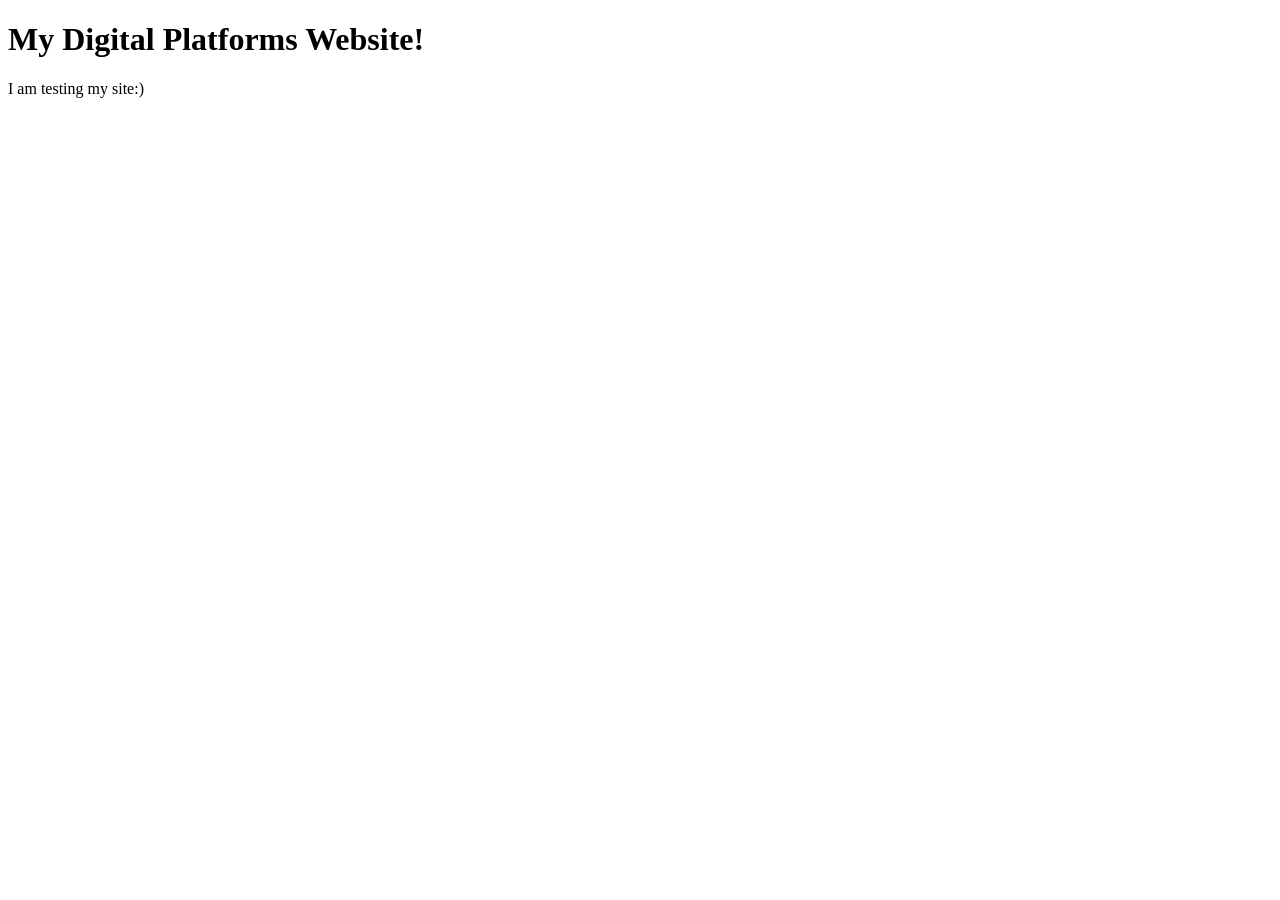
==== index.html @ ebd28160 "Create index.html" ====
<!DOCTYPE html>
<html lang="en">
<head>
    <meta charset="UTF-8">
    <meta name="viewport" content="width=device-width, initial-scale=1.0">
    <title>Document</title>
</head>
<body>
    <h1>My Digital Platforms Website!</h1>
        <p>I am testing my site:)</p>
</body>
</html>
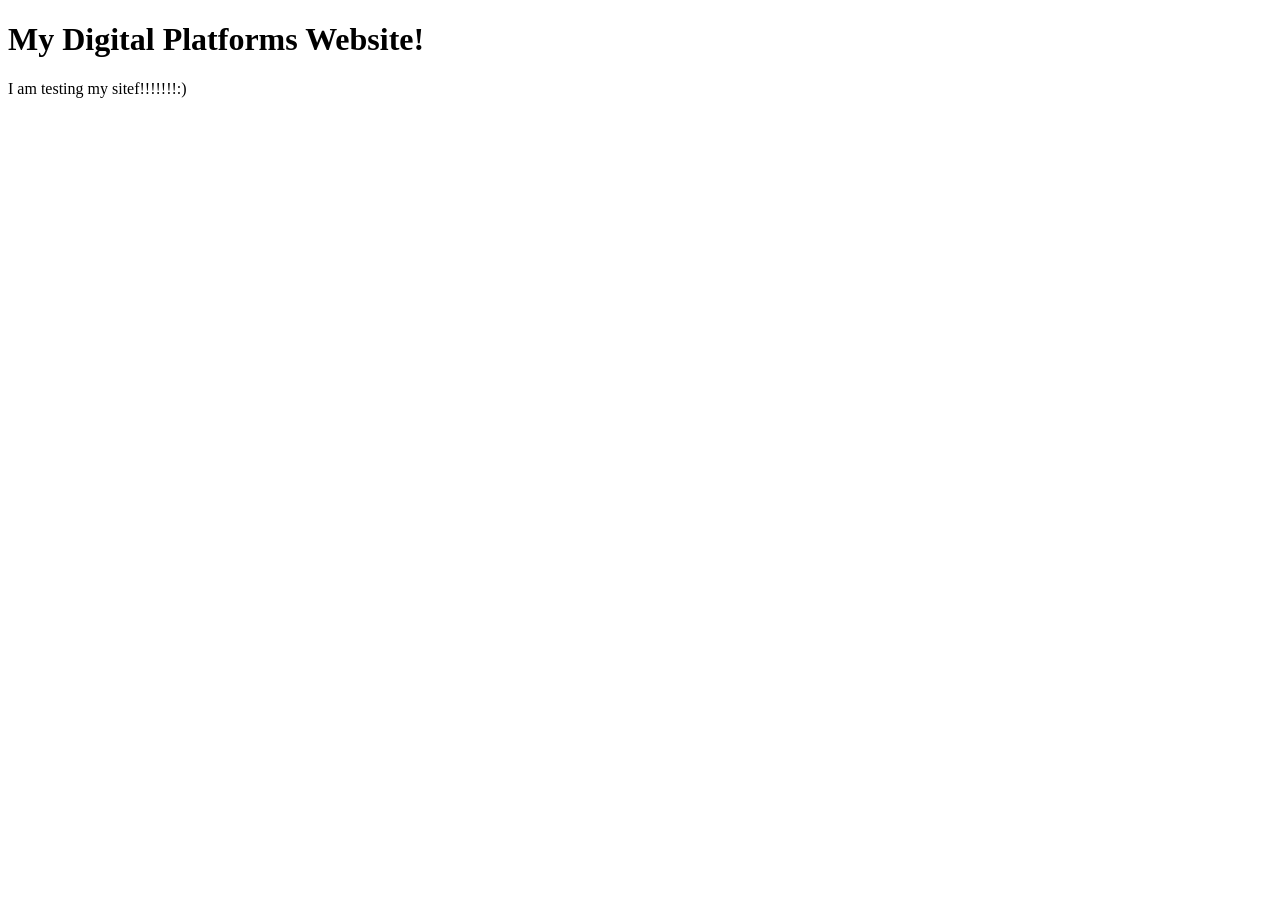
==== commit 74a7fa94: "edit paragraph" ====
--- a/index.html
+++ b/index.html
@@ -7,6 +7,6 @@
 </head>
 <body>
     <h1>My Digital Platforms Website!</h1>
-        <p>I am testing my site:)</p>
+        <p>I am testing my sitef!!!!!!!:)</p>
 </body>
 </html>
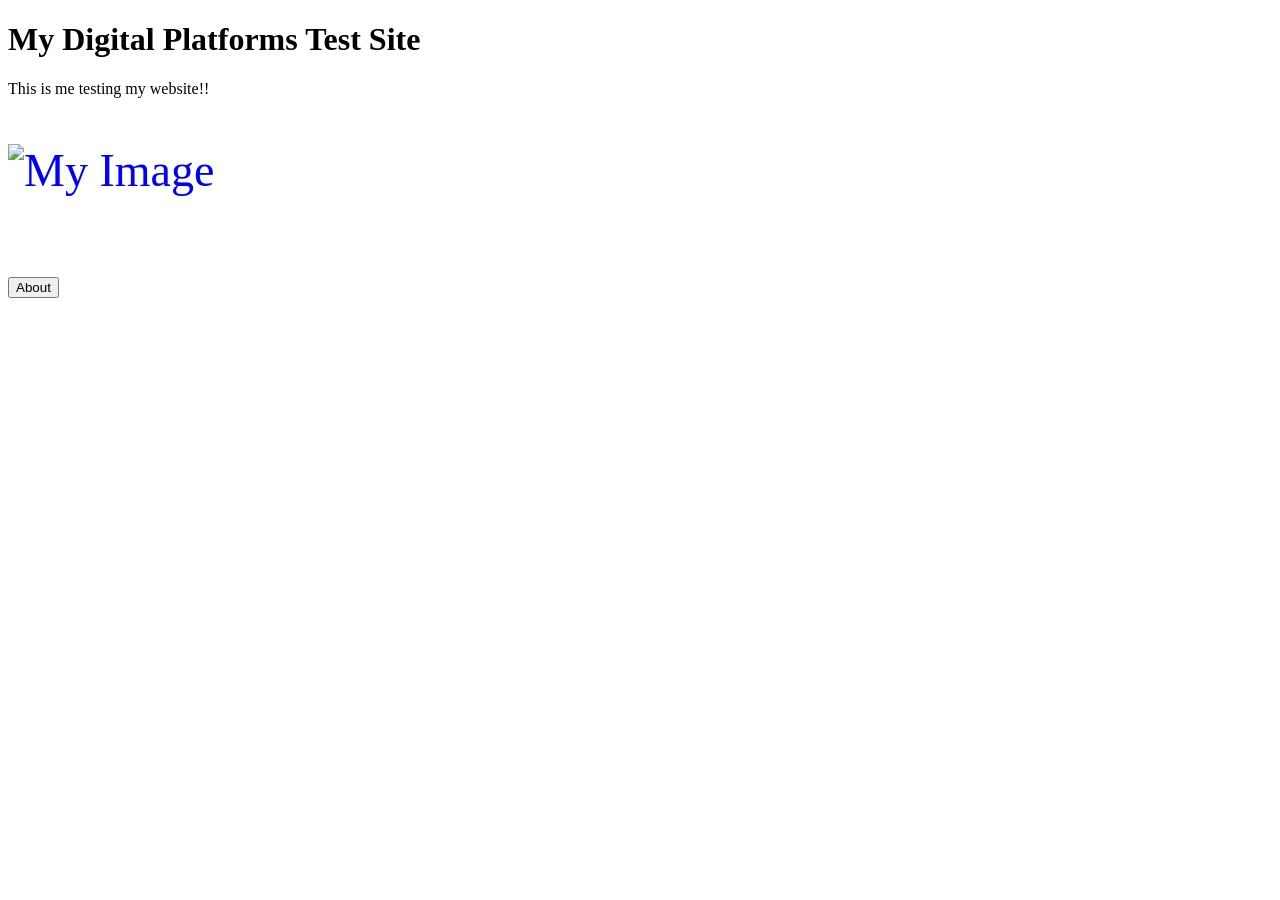
==== commit 52cd83b4: "Update" ====
--- a/index.html
+++ b/index.html
@@ -3,10 +3,18 @@
 <head>
     <meta charset="UTF-8">
     <meta name="viewport" content="width=device-width, initial-scale=1.0">
-    <title>Document</title>
+    <title>Homepage</title>
 </head>
 <body>
-    <h1>My Digital Platforms Website!</h1>
-        <p>I am testing my sitef!!!!!!!:)</p>
+
+    <h1>My Digital Platforms Test Site</h1>
+    <p>This is me testing my website!!</p>
+        <p style="color: blue; font-size: 46px;">
+
+    <img src="/Users/emmyreich/Documents/GitHub/argd4190_digital_platforms/imgs/Image Test.avif" alt="My Image" width="300">
+    <br><br>
+
+    <button onclick="location.href='about.html'">About</button>
+
 </body>
 </html>
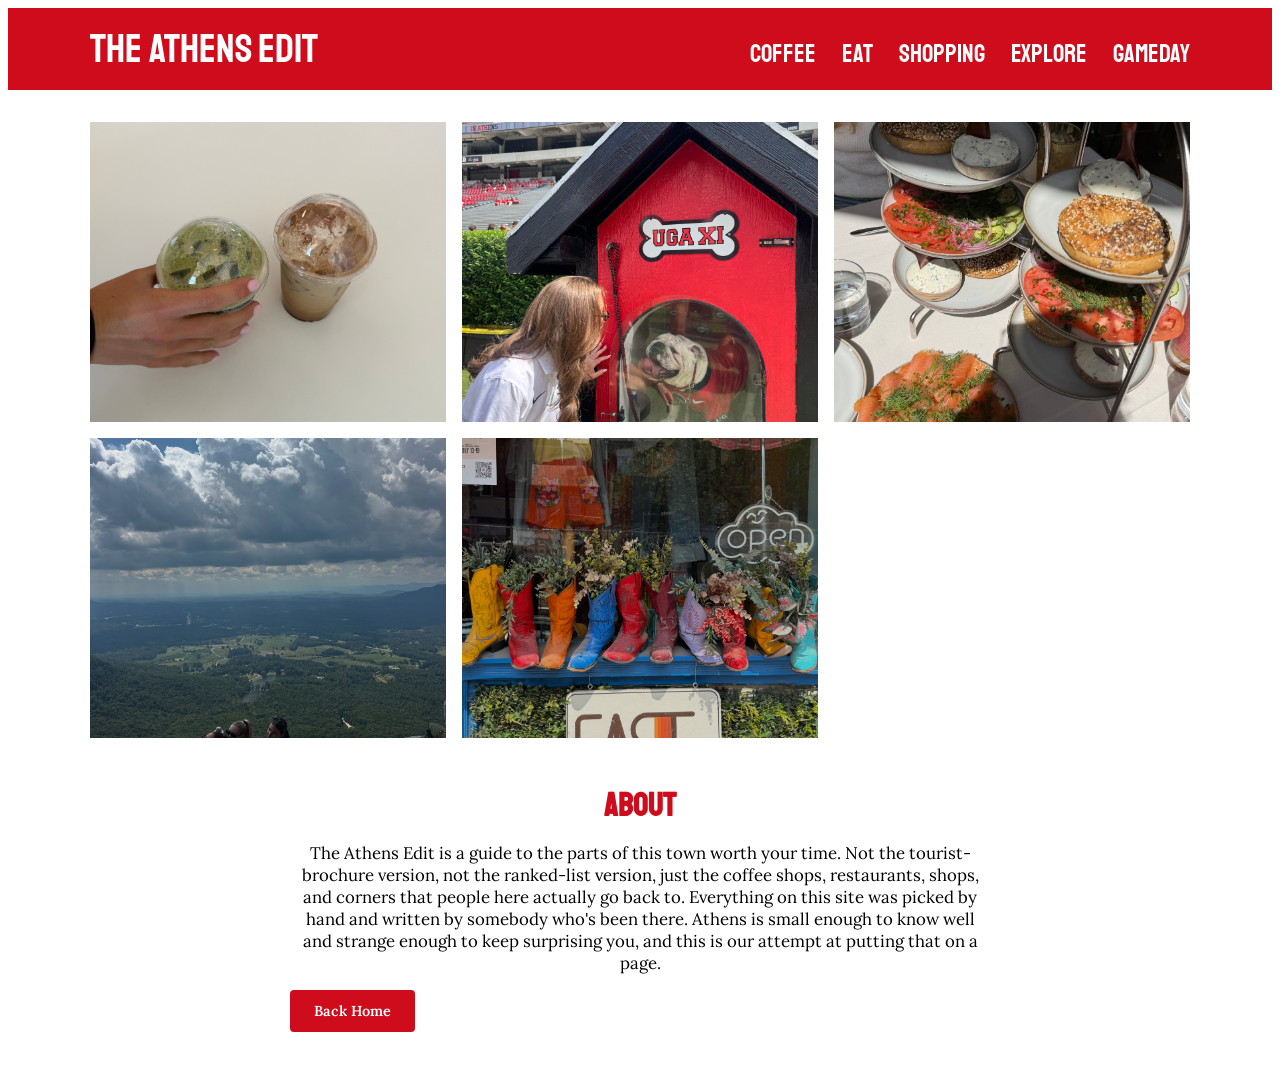
==== commit 3714ba5c: "Add all pages and stylesheet" ====
--- a/index.html
+++ b/index.html
@@ -1,20 +1,71 @@
 <!DOCTYPE html>
 <html lang="en">
 <head>
-    <meta charset="UTF-8">
-    <meta name="viewport" content="width=device-width, initial-scale=1.0">
-    <title>Homepage</title>
+<meta charset="utf-8">
+<meta name="viewport" content="width=device-width, initial-scale=1">
+<title>The Athens Edit</title>
+<link rel="preconnect" href="https://fonts.googleapis.com">
+<link rel="preconnect" href="https://fonts.gstatic.com" crossorigin>
+<link href="https://fonts.googleapis.com/css2?family=Staatliches&display=swap" rel="stylesheet"><link rel="stylesheet" href="style.css">
+<link rel="preconnect" href="https://fonts.googleapis.com">
+<link rel="preconnect" href="https://fonts.gstatic.com" crossorigin>
+<link href="https://fonts.googleapis.com/css2?family=Lora:ital,wght@0,400..700;1,400..700&display=swap" rel="stylesheet">
 </head>
 <body>
 
-    <h1>My Digital Platforms Test Site</h1>
-    <p>This is me testing my website!!</p>
-        <p style="color: blue; font-size: 46px;">
+<header class="site-header">
+  <div class="wrap">
+    <a class="logo" href="index.html">The Athens Edit</a>
+    <nav class="nav">
+      <a href="coffee.html">Coffee</a>
+      <a href="eat.html">Eat</a>
+      <a href="shopping.html">Shopping</a>
+      <a href="explore.html">Explore</a>
+      <a href="gameday.html">Gameday</a>
+    </nav>
+  </div>
+</header>
 
-    <img src="/Users/emmyreich/Documents/GitHub/argd4190_digital_platforms/imgs/Image Test.avif" alt="My Image" width="300">
-    <br><br>
+<section class="gallery">
+  <figure>
+    <img src="imgs/coffee.jpeg" alt="Coffee">
+    <figcaption>
+      <h3>Best Coffee in Town</h3>
+      <p>Every study session in Athens starts the same way: somebody's holding a latte with a flavor that didn't exist last year. The menus here get weird in the best way, and these are the spots worth your punch card. <a class="btn" href="coffee.html">Click here for our list</a></p>
+    </figcaption>
+  </figure>
+  <figure>
+    <img src="imgs/meanduga.jpeg" alt="Plate of biscuits and gravy">
+    <figcaption>
+      <h3>Saturday in Athens</h3>
+      <p>Kickoff sets the schedule for everyone, whether you have a ticket or not. Where to park, where to watch, and where to get the best outfits..<a class="btn" href="gameday.html">Click here more</a></p>
+    </figcaption>
+  </figure>
+  <figure>
+    <img src="imgs/zzbrunch.jpeg" alt="Eats">
+    <figcaption>
+      <h3>Where to Eat</h3>
+      <p>Breakfast that's worth the wait, dinner that's worth the reservation, and enough late-night options to survive a Tuesday. Sorted by when you're hungry, not by price.<a class="btn" href="eat.html">Click here for more</a></p>
+    </figcaption>
+  </figure>
+  <figure>
+    <img src="imgs/hike.jpeg" alt="Hiking">
+    <figcaption>
+      <h3>Best ways to explore Athens</h3>
+      <p>Botanical gardens, record stores, walks. The stuff that fills the hours between meals and makes the town feel like more than a campus.<a class="btn" href="explore.html">Click here for more</a></p>
+    </figcaption>
+  </figure>
+  <figure>
+  <img src="imgs/IMG_5036.jpeg" alt="Shopping">
+    <figcaption>
+      <h3>Where to buy the best outfits!</h3>
+      <p>Three floors of vintage denim, boutiques that stock things you won't see on anyone else, and lots of very specific stores for red and black. Downtown does most of the work. <a class="btn" href="shopping.html">Click here for more</a></p>
+    </figcaption>
+  </figure>
+</section>
 
-    <button onclick="location.href='about.html'">About</button>
-
-</body>
-</html>+<section class="about">
+  <h1>About</h1>
+  <p>The Athens Edit is a guide to the parts of this town worth your time. Not the tourist-brochure version, not the ranked-list version, just the coffee shops, restaurants, shops, and corners that people here actually go back to. Everything on this site was picked by hand and written by somebody who's been there. Athens is small enough to know well and strange enough to keep surprising you, and this is our attempt at putting that on a page.</p>
+  <a class="btn" href="index.html">Back Home</a>
+</section>
--- a/style.css
+++ b/style.css
@@ -0,0 +1,134 @@
+.staatliches-regular {
+  font-family: "Staatliches", sans-serif;
+  font-weight: 400;
+  font-style: normal;
+
+}
+
+.lora {
+  font-family: "Lora", serif;
+  font-optical-sizing: auto;
+  font-style: normal;
+}
+.site-header {
+  background: #ce0c1c;
+  font-family: "Staatliches", sans-serif;
+  font-size: 40px;
+  color: #ffffff;
+}
+.nav a {
+  margin-left: 1.25rem;
+  color: #ffffff;
+  text-decoration: none;
+  font-family: "Staatliches", sans-serif;
+  font-size: 25px;
+
+}
+
+.nav a:hover {
+  text-decoration: underline and bold;
+}
+.site-header .wrap {
+  max-width: 1100px;
+  margin: 0 auto;
+  padding: 1rem;
+  display: flex;
+  align-items: center;
+  justify-content: space-between;
+}
+.logo {
+  font-family: "Staatliches", sans-serif;
+  font-size: 40px;
+  color: #ffffff;
+  text-decoration: none;
+}
+
+.gallery {
+  max-width: 1100px;
+  margin: 2rem auto;
+  padding: 0 1rem;
+  display: grid;
+  grid-template-columns: repeat(3, 1fr);
+  gap: 1rem;
+}
+
+.gallery figure {
+  flex: 1;
+  margin: 0;
+  position: relative;
+  overflow: hidden;
+}
+
+.gallery img {
+  width: 100%;
+  height: 300px;
+  object-fit: cover;
+  display: block;
+  transition: filter 0.3s ease;
+}
+
+.gallery figure:hover img {
+  filter: blur(4px) brightness(0.6);
+}
+
+.gallery figcaption {
+  position: absolute;
+  top: 0;
+  left: 0;
+  width: 100%;
+  height: 100%;
+  padding: 1.5rem;
+  box-sizing: border-box;
+  display: flex;
+  flex-direction: column;
+  justify-content: center;
+  text-align: center;
+  color: #fff;
+  opacity: 0;
+  transition: opacity 0.3s ease;
+  font-family: "Lora", serif;
+
+}
+
+.gallery figure:hover figcaption {
+  opacity: 1;
+}
+
+.btn {
+  display: inline-block;
+  margin-top: 1rem;
+  padding: 0.75rem 1.5rem;
+  background: #ce0c1c;
+  color: #fff;
+  font-size: 0.9rem;
+  font-weight: 600;
+  text-decoration: none;
+  border-radius: 4px;
+  transition: background 0.2s ease;
+  font-family: "Lora", serif;
+}
+
+.btn:hover {
+  background: #6b0202;
+}
+.about {
+  max-width: 700px;
+  margin: 3rem auto;
+  padding: 0 1rem;
+}
+
+.about h1 {
+  font-size: 2rem;
+  margin: 0 0 1rem;
+  font-family: "Staatliches", sans-serif;
+  color: #ce0c1c;
+  text-align: center;
+}
+
+.about p {
+  font-size: 1.05rem;
+  color: #000000;
+  margin: 0;
+  font-family: "Lora", serif;
+  text-align: center;
+}
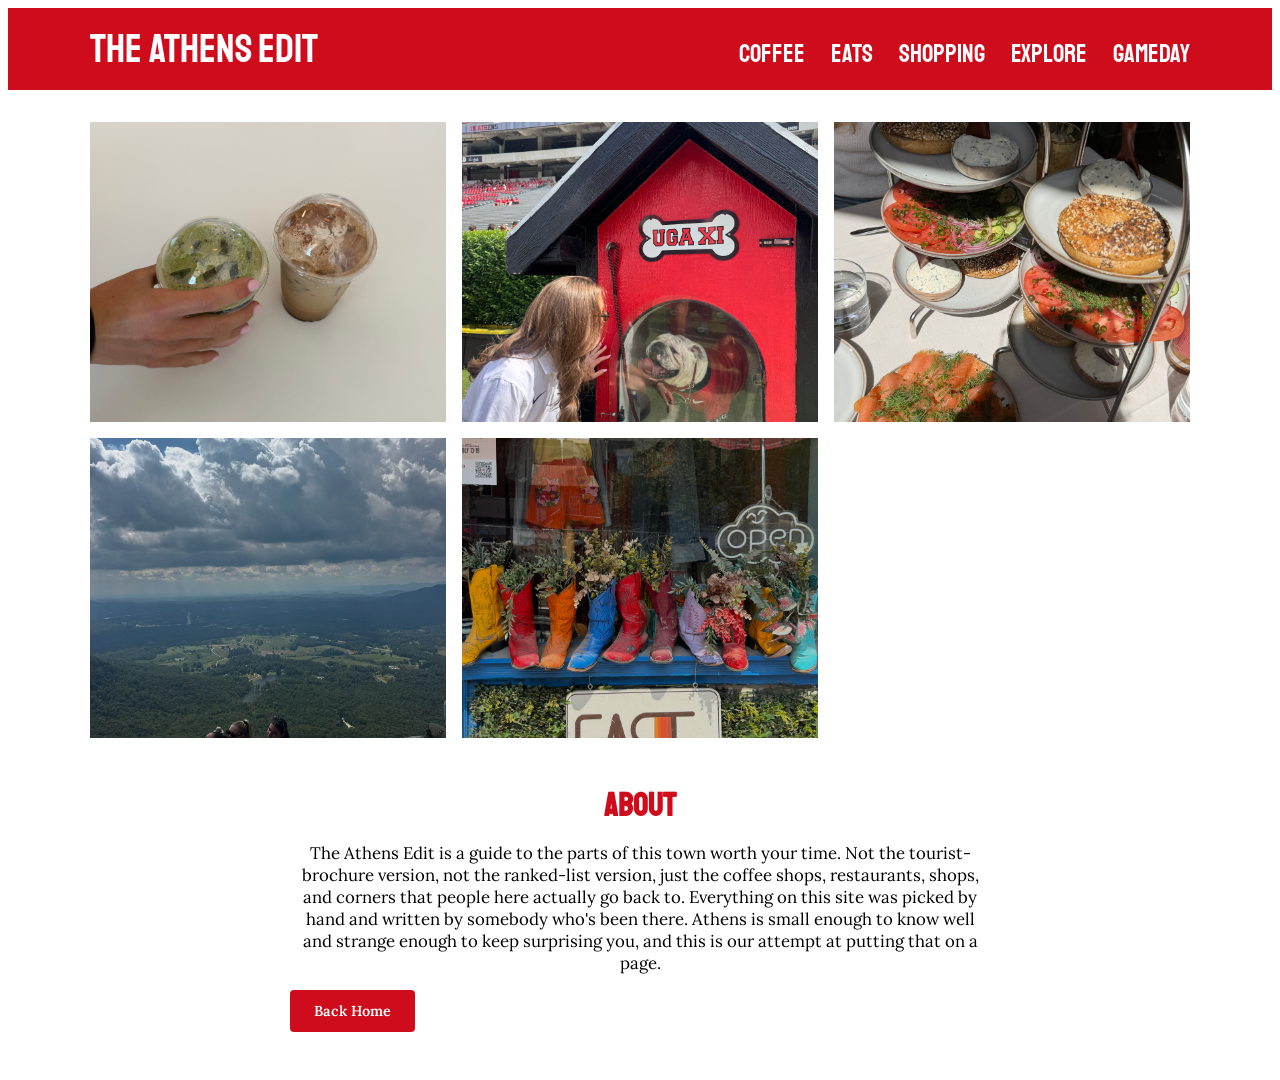
==== commit 66a33f7b: "changes" ====
--- a/index.html
+++ b/index.html
@@ -18,7 +18,7 @@
     <a class="logo" href="index.html">The Athens Edit</a>
     <nav class="nav">
       <a href="coffee.html">Coffee</a>
-      <a href="eat.html">Eat</a>
+      <a href="eat.html">Eats</a>
       <a href="shopping.html">Shopping</a>
       <a href="explore.html">Explore</a>
       <a href="gameday.html">Gameday</a>
@@ -31,35 +31,35 @@
     <img src="imgs/coffee.jpeg" alt="Coffee">
     <figcaption>
       <h3>Best Coffee in Town</h3>
-      <p>Every study session in Athens starts the same way: somebody's holding a latte with a flavor that didn't exist last year. The menus here get weird in the best way, and these are the spots worth your punch card. <a class="btn" href="coffee.html">Click here for our list</a></p>
+      <p>Every study session in Athens starts the same way: somebody's holding a latte with a flavor that didn't exist last year. The menus here get weird in the best way, and these are the spots worth your punch card. <a class="btn" href="coffee.html">COFFEE</a></p>
     </figcaption>
   </figure>
   <figure>
     <img src="imgs/meanduga.jpeg" alt="Plate of biscuits and gravy">
     <figcaption>
       <h3>Saturday in Athens</h3>
-      <p>Kickoff sets the schedule for everyone, whether you have a ticket or not. Where to park, where to watch, and where to get the best outfits..<a class="btn" href="gameday.html">Click here more</a></p>
+      <p>Kickoff sets the schedule for everyone, whether you have a ticket or not. Where to park, where to watch, and where to get the best outfits..<a class="btn" href="gameday.html">GAMEDAY</a></p>
     </figcaption>
   </figure>
   <figure>
     <img src="imgs/zzbrunch.jpeg" alt="Eats">
     <figcaption>
       <h3>Where to Eat</h3>
-      <p>Breakfast that's worth the wait, dinner that's worth the reservation, and enough late-night options to survive a Tuesday. Sorted by when you're hungry, not by price.<a class="btn" href="eat.html">Click here for more</a></p>
+      <p>Breakfast that's worth the wait, dinner that's worth the reservation, and enough late-night options to survive a Tuesday. Sorted by when you're hungry, not by price.<a class="btn" href="eat.html">EATS</a></p>
     </figcaption>
   </figure>
   <figure>
     <img src="imgs/hike.jpeg" alt="Hiking">
     <figcaption>
       <h3>Best ways to explore Athens</h3>
-      <p>Botanical gardens, record stores, walks. The stuff that fills the hours between meals and makes the town feel like more than a campus.<a class="btn" href="explore.html">Click here for more</a></p>
+      <p>Botanical gardens, record stores, walks. The stuff that fills the hours between meals and makes the town feel like more than a campus.<a class="btn" href="explore.html">EXPLORE</a></p>
     </figcaption>
   </figure>
   <figure>
   <img src="imgs/IMG_5036.jpeg" alt="Shopping">
     <figcaption>
       <h3>Where to buy the best outfits!</h3>
-      <p>Three floors of vintage denim, boutiques that stock things you won't see on anyone else, and lots of very specific stores for red and black. Downtown does most of the work. <a class="btn" href="shopping.html">Click here for more</a></p>
+      <p>Three floors of vintage denim, boutiques that stock things you won't see on anyone else, and lots of very specific stores for red and black. Downtown does most of the work. <a class="btn" href="shopping.html">SHOPPING</a></p>
     </figcaption>
   </figure>
 </section>
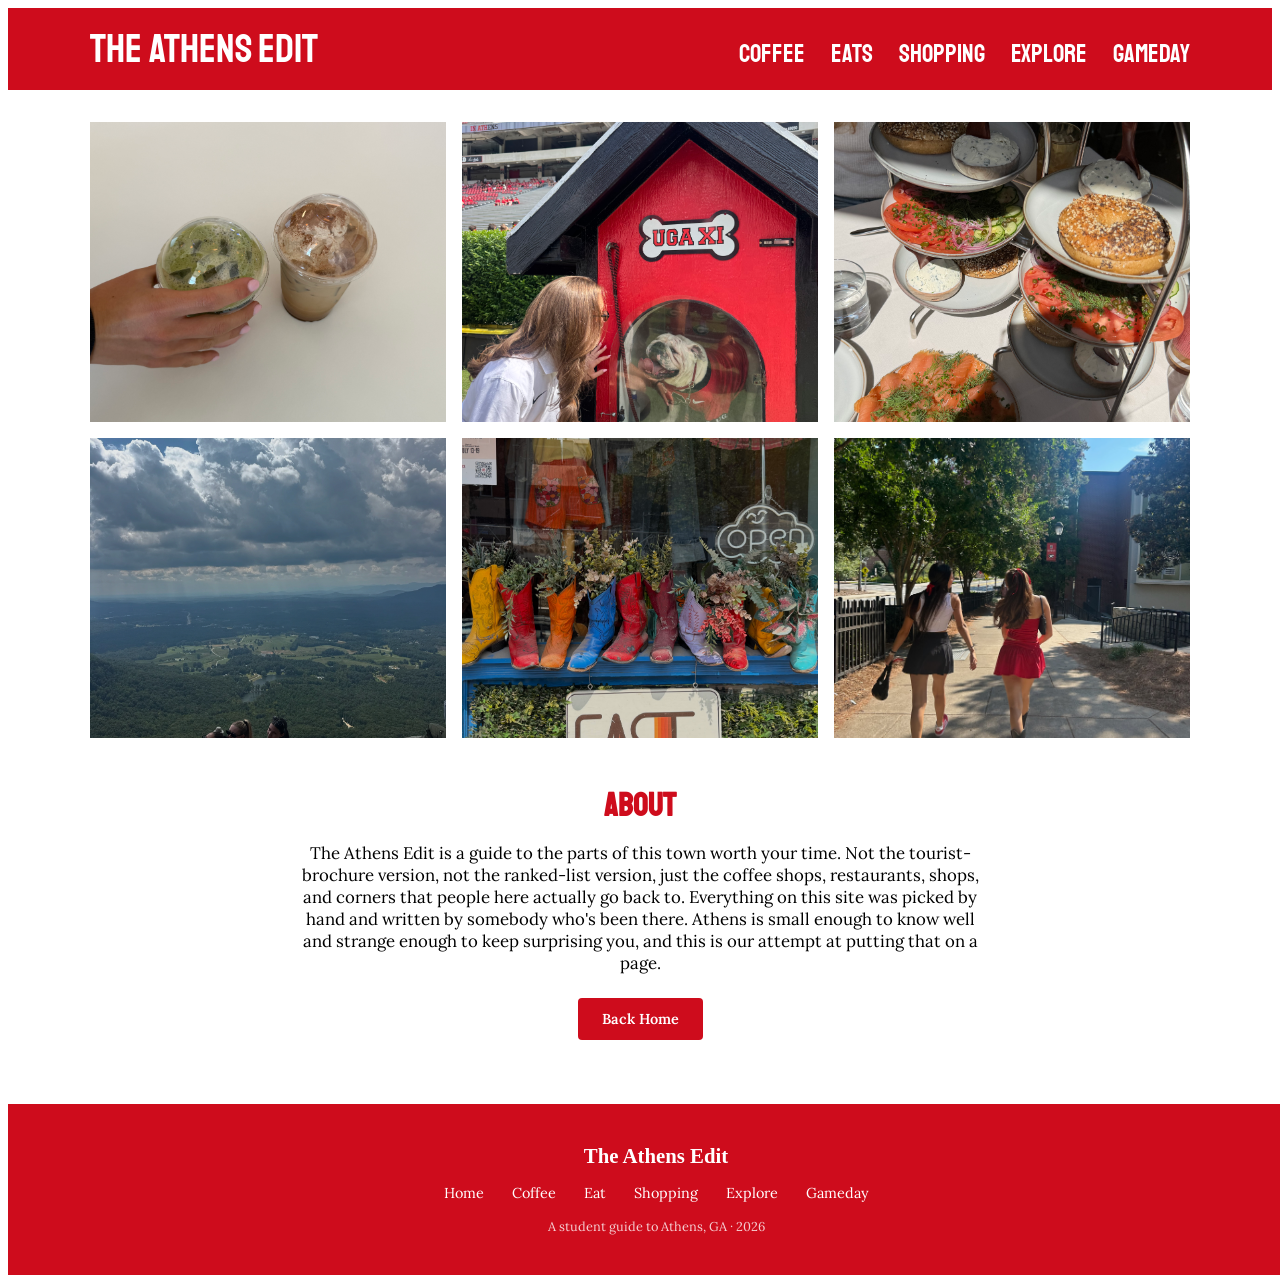
==== commit bd03ad7e: "Changes" ====
--- a/index.html
+++ b/index.html
@@ -31,35 +31,47 @@
     <img src="imgs/coffee.jpeg" alt="Coffee">
     <figcaption>
       <h3>Best Coffee in Town</h3>
-      <p>Every study session in Athens starts the same way: somebody's holding a latte with a flavor that didn't exist last year. The menus here get weird in the best way, and these are the spots worth your punch card. <a class="btn" href="coffee.html">COFFEE</a></p>
+      <p>Every study session in Athens starts the same way: somebody's holding a latte with a flavor that didn't exist last year. The menus here get weird in the best way, and these are the spots worth your punch card. </p>
+      <a class="btn" href="coffee.html">COFFEE</a>
     </figcaption>
   </figure>
   <figure>
     <img src="imgs/meanduga.jpeg" alt="Plate of biscuits and gravy">
     <figcaption>
       <h3>Saturday in Athens</h3>
-      <p>Kickoff sets the schedule for everyone, whether you have a ticket or not. Where to park, where to watch, and where to get the best outfits..<a class="btn" href="gameday.html">GAMEDAY</a></p>
+      <p>Kickoff sets the schedule for everyone, whether you have a ticket or not. Where to park, where to watch, and where to get the best outfits.</p>
+      <a class="btn" href="gameday.html">GAMEDAY</a>
     </figcaption>
   </figure>
   <figure>
     <img src="imgs/zzbrunch.jpeg" alt="Eats">
     <figcaption>
       <h3>Where to Eat</h3>
-      <p>Breakfast that's worth the wait, dinner that's worth the reservation, and enough late-night options to survive a Tuesday. Sorted by when you're hungry, not by price.<a class="btn" href="eat.html">EATS</a></p>
+      <p>Breakfast that's worth the wait, dinner that's worth the reservation, and enough late-night options to survive a Tuesday. Sorted by when you're hungry, not by price.</p>
+      <a class="btn" href="eat.html">EATS</a>
     </figcaption>
   </figure>
   <figure>
     <img src="imgs/hike.jpeg" alt="Hiking">
     <figcaption>
       <h3>Best ways to explore Athens</h3>
-      <p>Botanical gardens, record stores, walks. The stuff that fills the hours between meals and makes the town feel like more than a campus.<a class="btn" href="explore.html">EXPLORE</a></p>
+      <p>Botanical gardens, record stores, walks. The stuff that fills the hours between meals and makes the town feel like more than a campus.</p>
+      <a class="btn" href="explore.html">EXPLORE</a>
     </figcaption>
   </figure>
   <figure>
   <img src="imgs/IMG_5036.jpeg" alt="Shopping">
     <figcaption>
-      <h3>Where to buy the best outfits!</h3>
-      <p>Three floors of vintage denim, boutiques that stock things you won't see on anyone else, and lots of very specific stores for red and black. Downtown does most of the work. <a class="btn" href="shopping.html">SHOPPING</a></p>
+      <h3>Where the outfits actually come from</h3>
+      <p>Three floors of vintage denim, boutiques that stock things you won't see on anyone else, and lots of very specific stores for red and black. Downtown does most of the work.</p>
+      <a class="btn" href="shopping.html">SHOPPING</a>
+    </figcaption>
+  </figure>
+    <figure>
+  <img src="imgs/IMG_0150.JPG" alt="Walking">
+    <figcaption>
+      <h3>The Athens Edit</h3>
+      <p>Thanks for exploring The Athens Edit!<a class="btn" href="index.html">HOME</a></p>
     </figcaption>
   </figure>
 </section>
@@ -68,4 +80,20 @@
   <h1>About</h1>
   <p>The Athens Edit is a guide to the parts of this town worth your time. Not the tourist-brochure version, not the ranked-list version, just the coffee shops, restaurants, shops, and corners that people here actually go back to. Everything on this site was picked by hand and written by somebody who's been there. Athens is small enough to know well and strange enough to keep surprising you, and this is our attempt at putting that on a page.</p>
   <a class="btn" href="index.html">Back Home</a>
-</section>+</section>
+
+<footer class="site-footer">
+  <div class="wrap">
+    <p class="footer-logo">The Athens Edit</p>
+    <nav class="footer-nav">
+      <a href="index.html">Home</a>
+      <a href="coffee.html">Coffee</a>
+      <a href="eat.html">Eat</a>
+      <a href="shopping.html">Shopping</a>
+      <a href="explore.html">Explore</a>
+      <a href="gameday.html">Gameday</a>
+    </nav>
+    <p class="footer-note">A student guide to Athens, GA · 2026</p>
+  </div>
+</footer>
+</html>
--- a/style.css
+++ b/style.css
@@ -131,4 +131,131 @@
   margin: 0;
   font-family: "Lora", serif;
   text-align: center;
+}
+.gallery figcaption {
+  align-items: center;
+}
+.about .btn {
+  display: block;
+  width: fit-content;
+  margin: 1.5rem auto 0;
+}
+
+.page-intro {
+  max-width: 700px;
+  margin: 3rem auto;
+  padding: 0 1rem;
+  text-align: center;
+}
+
+.spots {
+  max-width: 700px;
+  margin: 0 auto;
+  padding: 0 1rem;
+}
+
+.spot {
+  margin-bottom: 2rem;
+}
+
+.spot h2 {
+  color: #ce0c1c;
+  margin-bottom: 0.25rem;
+  font-family: "Staatliches", sans-serif;
+
+}
+
+.spot p {
+  color: #000;
+  margin: 0 0 0.5rem;
+  font-family: "Lora", serif;
+
+}
+
+.page-intro h1{
+  text-align: center;
+  margin-bottom: 1rem;
+  font-family: "Staatliches", sans-serif;
+  color: #ce0c1c;
+
+}
+.page-intro p {
+  text-align: center;
+  margin-bottom: 1rem;
+  font-family: "Lora", serif;
+  color: #ce0c1c;
+}
+
+.photo-strip {
+  max-width: 1100px;
+  margin: 4rem auto 0;
+  padding: 0 1rem;
+  display: grid;
+  grid-template-columns: repeat(3, 1fr);
+  gap: 1rem;
+}
+
+.photo-strip img {
+  width: 100%;
+  height: 250px;
+  object-fit: cover;
+  display: block;
+}
+
+.section-head {
+  color: #ce0c1c;
+  font-size: 2rem;
+  margin: 3rem 0 1.5rem;
+  border-bottom: 2px solid #ce0c1c;
+  padding-bottom: 0.5rem;
+    font-family: "Staatliches", sans-serif;
+
+}
+
+.site-footer {
+  margin-top: 4rem;
+  padding: 2.5rem 1rem;
+  background: #ce0c1c;
+  color: #fff;
+  text-align: center;
+    width: 100%;
+  max-width: none;
+  margin-left: 0;
+  margin-right: 0;
+}
+
+
+.site-footer .wrap {
+  max-width: 1100px;
+  margin: 0 auto;
+  display: block;
+  padding: 0;
+}
+
+.footer-logo {
+  font-size: 1.3rem;
+  font-weight: bold;
+  margin: 0 0 1rem;
+}
+
+.footer-nav a {
+  color: #fff;
+  text-decoration: none;
+  margin: 0 0.75rem;
+  font-size: 0.9rem;
+    font-family: "Lora", serif;
+
+}
+
+.footer-nav a:hover {
+  text-decoration: underline;
+  font-family: "Lora", serif;
+
+}
+
+.footer-note {
+  margin: 1rem 0 0;
+  font-size: 0.8rem;
+  opacity: 0.8;
+  font-family: "Lora", serif;
 }
